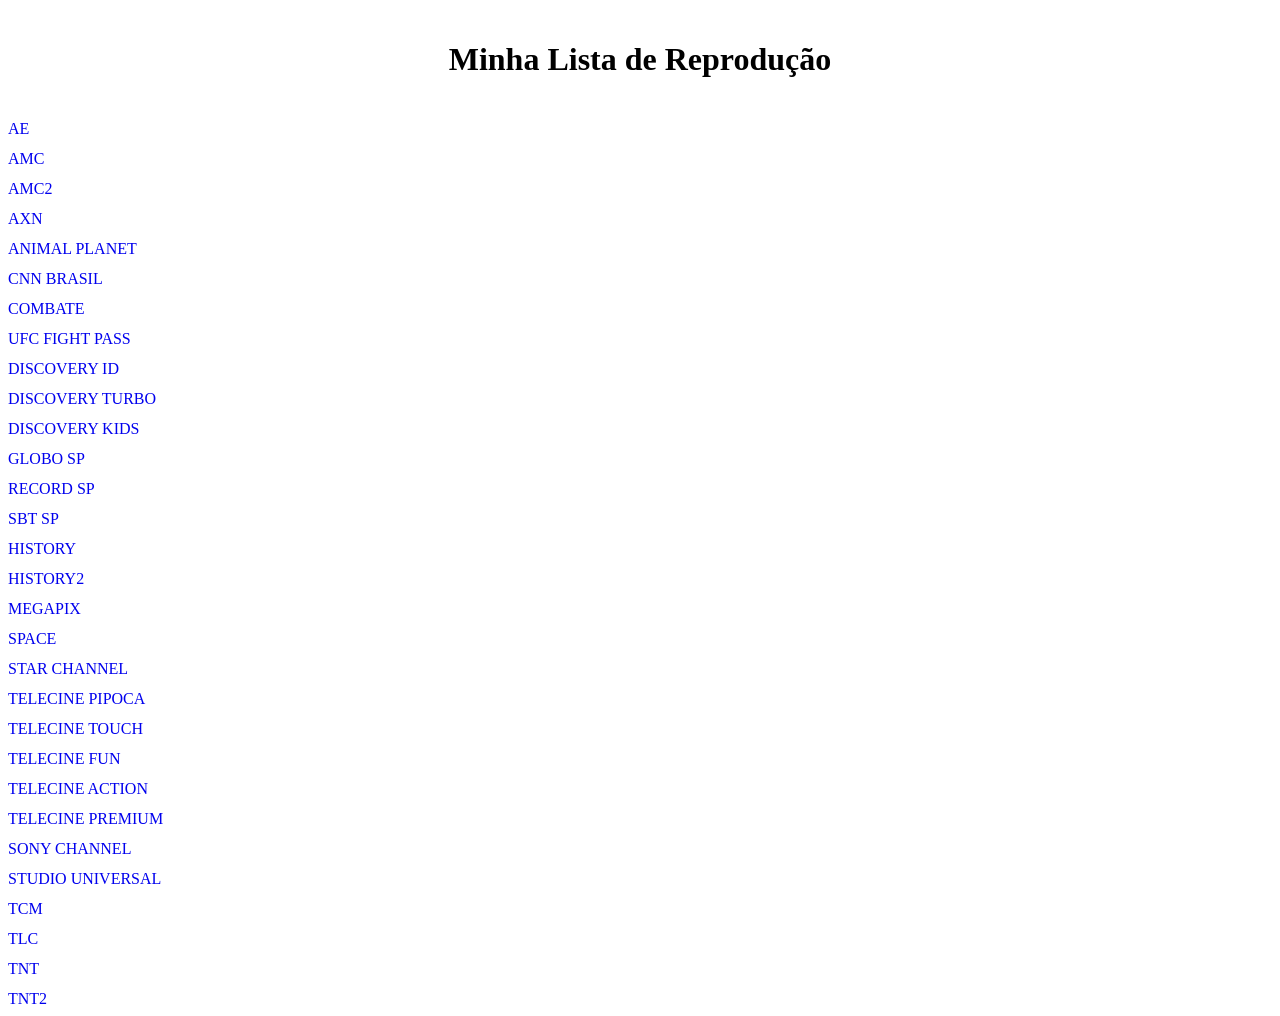
==== index.html @ c3a7d9b5 "adiciona arquivos index.html e style.css com estrutura inicial e estilos" ====
<!DOCTYPE html>
<html lang="pt-br">

<head>
    <meta charset="UTF-8">
    <meta name="viewport" content="width=device-width, initial-scale=1.0">
    <link rel="stylesheet" href="style.css">

    <title>tv</title>
</head>

<body>
    <h1>Minha Lista de Reprodução</h1>
    <div class="menu">
        <ul>
            <li> <a href="https://sinalpublicoetv.vercel.app/?id=ae" target="player">AE</a></li>

            <li> <a href="https://sinalpublicoetv.vercel.app/?id=amc" target="player">AMC</a></li>

             <li> <a href="//%72%65%64%65%63%61%6E%61%69%73%2E%62%79/player3/ch.php?canal=amc" target="player">AMC2</a></li>

            <li> <a href="https://sinalpublicoetv.vercel.app/?id=axn" target="player">AXN</a></li>

            <li> <a href="https://sinalpublicoetv.vercel.app/?id=animalplanet" target="player">ANIMAL PLANET</a></li>

            <li> <a href="https://sinalpublicoetv.vercel.app/?id=cnnbrasil" target="player">CNN BRASIL</a></li>

            <li> <a href="https://sinalpublicoetv.vercel.app/?id=combate" target="player">COMBATE</a></li>

            <li> <a href="https://sinalpublicoetv.vercel.app/?id=ufcfightpass" target="player">UFC FIGHT PASS</a></li>

            <li> <a href="https://sinalpublicoetv.vercel.app/?id=discoveryid" target="player">DISCOVERY ID</a></li>

            <li> <a href="https://sinalpublicoetv.vercel.app/?id=discoveryturbo" target="player">DISCOVERY TURBO</a></li>

            <li> <a href="https://sinalpublicoetv.vercel.app/?id=discoverykids" target="player">DISCOVERY KIDS</a></li>

            <li> <a href="https://sinalpublicoetv.vercel.app/?id=globosp" target="player">GLOBO SP</a></li>

            <li> <a href="https://sinalpublicoetv.vercel.app/?id=recordsp" target="player">RECORD SP</a></li>

            <li> <a href="https://sinalpublicoetv.vercel.app/?id=sbtsp " target="player">SBT SP</a></li>

            <li> <a href="https://sinalpublicoetv.vercel.app/?id=history" target="player">HISTORY</a></li>

            <li> <a href="https://sinalpublicoetv.vercel.app/?id=history" target="player">HISTORY2</a></li>

            <li> <a href="https://sinalpublicoetv.vercel.app/?id=megapix" target="player">MEGAPIX</a></li>

            <li> <a href="https://sinalpublicoetv.vercel.app/?id=space" target="player">SPACE</a></li>

            <li> <a href="https://sinalpublicoetv.vercel.app/?id=starchannel" target="player">STAR CHANNEL</a></li>

            <li> <a href="https://sinalpublicoetv.vercel.app/?id=telecinepipoca" target="player">TELECINE PIPOCA</a></li>

            <li> <a href="https://sinalpublicoetv.vercel.app/?id=telecinetouch" target="player">TELECINE TOUCH</a></li>

            <li> <a href="https://sinalpublicoetv.vercel.app/?id= telecinefun" target="player">TELECINE FUN</a></li>

            <li> <a href="https://sinalpublicoetv.vercel.app/?id= telecineaction" target="player">TELECINE ACTION</a></li>

            <li> <a href="https://sinalpublicoetv.vercel.app/?id= telecinepremium" target="player">TELECINE PREMIUM</a></li>            

            <li> <a href="https://sinalpublicoetv.vercel.app/?id=sonychannel" target="player">SONY CHANNEL</a></li>

            <li> <a href="https://sinalpublicoetv.vercel.app/?id=studiouniversal" target="player">STUDIO UNIVERSAL</a></li>

            <li> <a href="https://sinalpublicoetv.vercel.app/?id=tcm" target="player">TCM</a></li>

            <li> <a href="https://sinalpublicoetv.vercel.app/?id=tlc" target="player">TLC</a></li>

            <li> <a href="https://embedcanaisdetv.xyz/e/index.php?canal=tnt" target="player">TNT</a></li>

            <li> <a href="https://embedcanaisdetv.xyz/e/index.php?canal=tntseries" target="player">TNT2</a></li>

        </ul>


        

        <main class="iframe">

            <iframe name="player" src="https://sinalpublicoetv.vercel.app/?id=ae" title="Player de vídeo"
                allow="autoplay; encrypted-media; fullscreen; picture-in-picture" allowfullscreen>
            </iframe>


        </main>
    </div>
</body>

</html>
---- style.css ----
h1{
    text-align: center;
    padding: 20px;
}
.menu
{
    display: flex;
    gap: 20px;
    align-items: flex-start;
}

.menu ul
{
    list-style: none;
    padding: 0;
    margin: 0;
}
.menu a
{
    text-decoration: none;
    
}
.menu li + li
{
    margin-top: 12px;   
}

.iframe
{
    flex: 1;
    min-width:0px;
    display: flex;
    justify-content: center;    
}
.iframe iframe {
    display: block;
    width: 60%;
    height: 400px;
    border: 0;
    
}
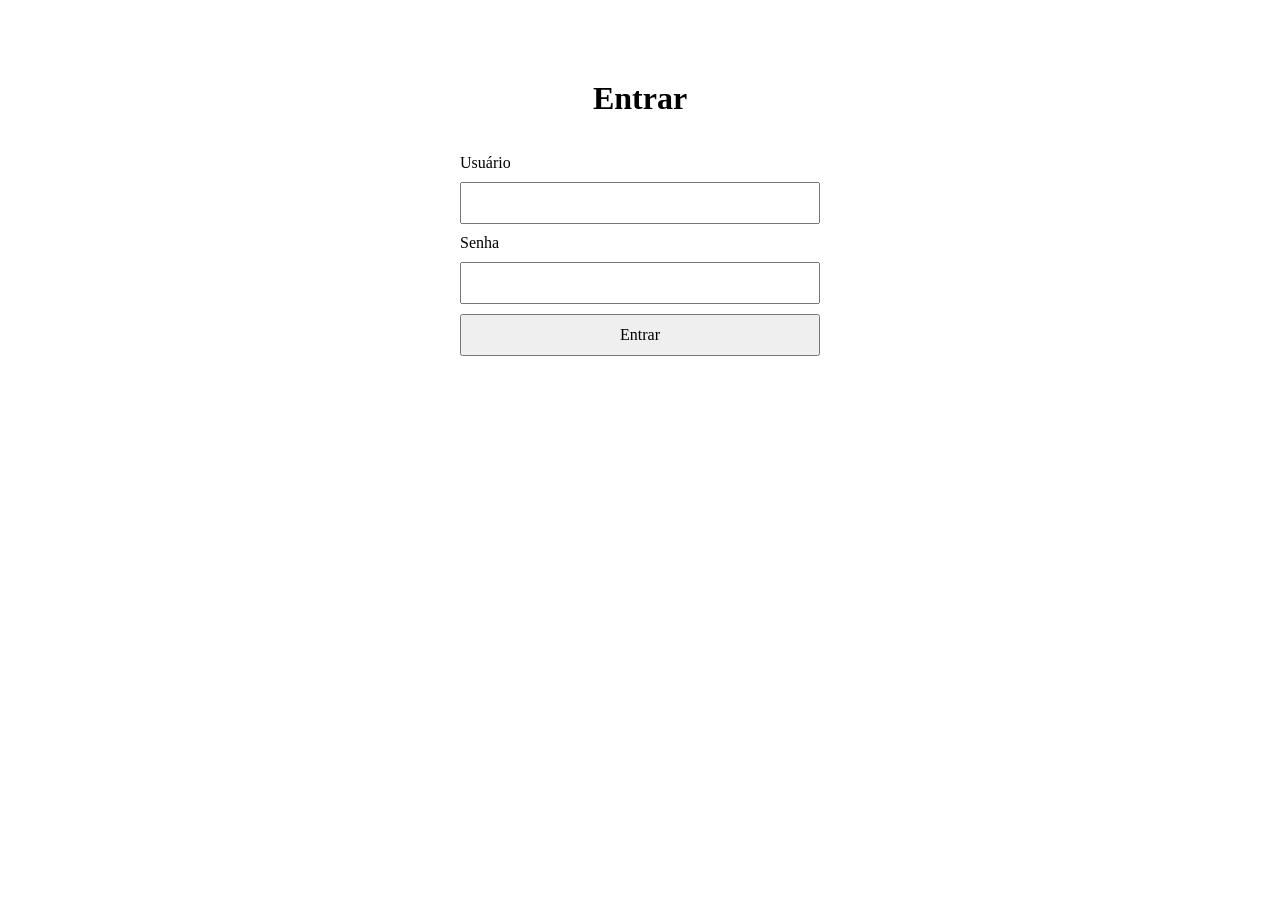
==== commit d1e03c51: "login" ====
--- a/index.html
+++ b/index.html
@@ -7,10 +7,16 @@
     <link rel="stylesheet" href="style.css">
 
     <title>tv</title>
+    <script>
+        if (sessionStorage.getItem("tv_demo_logged_in") !== "true") {
+            window.location.replace("login.html");
+        }
+    </script>
 </head>
 
 <body>
     <h1>Minha Lista de Reprodução</h1>
+    <button id="logout" type="button">Sair</button>
     <div class="menu">
         <ul>
             <li> <a href="https://sinalpublicoetv.vercel.app/?id=ae" target="player">AE</a></li>
@@ -87,6 +93,12 @@
 
         </main>
     </div>
+    <script>
+        document.querySelector("#logout").addEventListener("click", () => {
+            sessionStorage.removeItem("tv_demo_logged_in");
+            window.location.replace("login.html");
+        });
+    </script>
 </body>
 
 </html>
--- a/style.css
+++ b/style.css
@@ -38,4 +38,34 @@
     height: 400px;
     border: 0;
     
+}
+
+.login {
+    width: min(100% - 32px, 360px);
+    margin: 80px auto;
+}
+
+.login h1 {
+    padding: 0 0 16px;
+}
+
+.login form {
+    display: grid;
+    gap: 10px;
+}
+
+.login input,
+.login button,
+#logout {
+    padding: 10px;
+    font: inherit;
+}
+
+#login-error {
+    color: #b00020;
+    margin: 0;
+}
+
+#logout {
+    margin: 0 0 16px;
 }
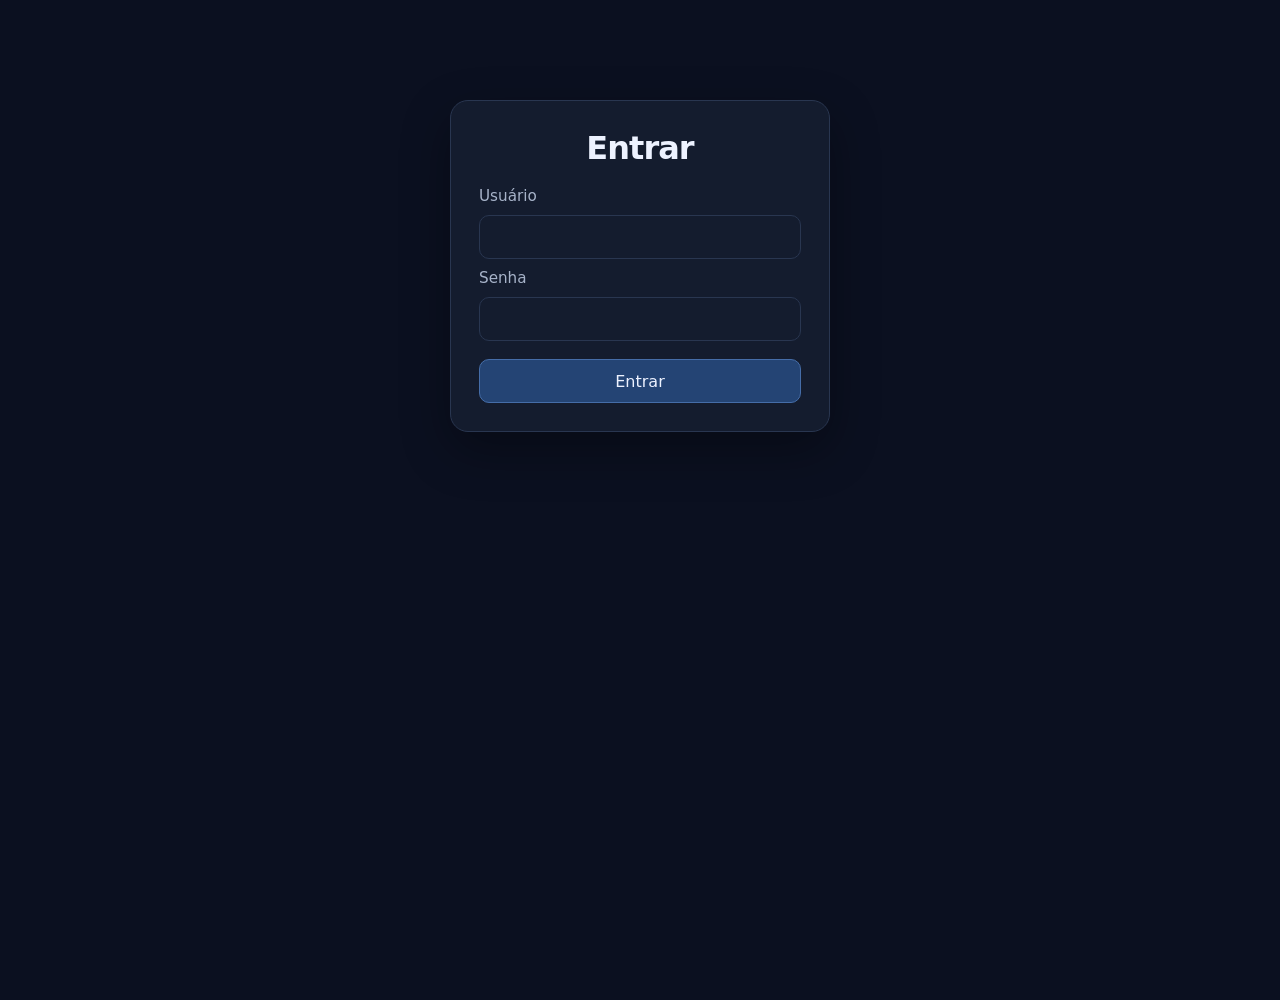
==== commit cded6020: "ajuste de layout e estilos, adiciona funcionalidade de seleção de canal" ====
--- a/index.html
+++ b/index.html
@@ -3,7 +3,7 @@
 
 <head>
     <meta charset="UTF-8">
-    <meta name="viewport" content="width=device-width, initial-scale=1.0">
+    <meta name="viewport" content="width=device-width, initial-scale=1.0, viewport-fit=cover">
     <link rel="stylesheet" href="style.css">
 
     <title>tv</title>
@@ -15,11 +15,13 @@
 </head>
 
 <body>
-    <h1>Minha Lista de Reprodução</h1>
-    <button id="logout" type="button">Sair</button>
+    <header class="topbar">
+        <h1>Minha Lista de Reprodução</h1>
+        <button id="logout" type="button">Sair</button>
+    </header>
     <div class="menu">
         <ul>
-            <li> <a href="https://sinalpublicoetv.vercel.app/?id=ae" target="player">AE</a></li>
+            <li> <a class="active" href="https://sinalpublicoetv.vercel.app/?id=ae" target="player">AE</a></li>
 
             <li> <a href="https://sinalpublicoetv.vercel.app/?id=amc" target="player">AMC</a></li>
 
@@ -87,13 +89,25 @@
         <main class="iframe">
 
             <iframe name="player" src="https://sinalpublicoetv.vercel.app/?id=ae" title="Player de vídeo"
-                allow="autoplay; encrypted-media; fullscreen; picture-in-picture" allowfullscreen>
+                allow="autoplay; encrypted-media; fullscreen; picture-in-picture"
+                allowfullscreen webkitallowfullscreen>
             </iframe>
 
 
         </main>
     </div>
     <script>
+        const channelLinks = document.querySelectorAll(".menu ul a");
+
+        channelLinks.forEach((link) => {
+            link.addEventListener("click", () => {
+                channelLinks.forEach((channelLink) => {
+                    channelLink.classList.remove("active");
+                });
+                link.classList.add("active");
+            });
+        });
+
         document.querySelector("#logout").addEventListener("click", () => {
             sessionStorage.removeItem("tv_demo_logged_in");
             window.location.replace("login.html");
--- a/style.css
+++ b/style.css
@@ -1,52 +1,162 @@
-h1{
-    text-align: center;
-    padding: 20px;
-}
-.menu
-{
+:root {
+    color-scheme: dark;
+    font-family: system-ui, -apple-system, BlinkMacSystemFont, "Segoe UI", sans-serif;
+    background: #0b1020;
+    color: #edf2ff;
+    font-synthesis: none;
+    text-rendering: optimizeLegibility;
+    -webkit-font-smoothing: antialiased;
+    --surface: #141c2e;
+    --surface-hover: #1d2940;
+    --border: #293650;
+    --accent: #76a9ff;
+    --muted: #a7b3c9;
+}
+
+* {
+    box-sizing: border-box;
+}
+
+body {
+    min-width: 320px;
+    min-height: 100vh;
+    min-height: 100svh;
+    margin: 0;
+    background: #0b1020;
+    color: #edf2ff;
+}
+
+.topbar {
     display: flex;
-    gap: 20px;
+    align-items: center;
+    justify-content: space-between;
+    gap: 16px;
+    width: min(1440px, 100%);
+    margin: 0 auto;
+    padding: 24px clamp(16px, 3vw, 40px);
+}
+
+h1 {
+    margin: 0;
+    font-size: clamp(1.35rem, 3vw, 2rem);
+    letter-spacing: -0.03em;
+}
+
+button,
+.login input {
+    min-height: 44px;
+    border: 1px solid var(--border);
+    border-radius: 10px;
+    background: var(--surface);
+    color: inherit;
+    font: inherit;
+}
+
+button {
+    padding: 10px 16px;
+    cursor: pointer;
+    transition: background-color 160ms ease, border-color 160ms ease;
+}
+
+button:hover {
+    border-color: var(--accent);
+    background: var(--surface-hover);
+}
+
+button:focus-visible,
+.menu a:focus-visible,
+.login input:focus-visible {
+    outline: 2px solid var(--accent);
+    outline-offset: 3px;
+}
+
+#logout {
+    flex-shrink: 0;
+}
+
+.menu {
+    display: flex;
     align-items: flex-start;
-}
-
-.menu ul
-{
+    gap: 24px;
+    width: min(1440px, 100%);
+    margin: 0 auto;
+    padding: 0 clamp(16px, 3vw, 40px) 32px;
+}
+
+.menu ul {
+    display: grid;
+    flex: 0 0 220px;
+    gap: 8px;
+    max-height: calc(100vh - 130px);
+    margin: 0;
+    padding: 0 6px 0 0;
+    overflow-y: auto;
     list-style: none;
-    padding: 0;
-    margin: 0;
-}
-.menu a
-{
+    scrollbar-color: #465675 transparent;
+    scrollbar-width: thin;
+}
+
+.menu li + li {
+    margin-top: 0;
+}
+
+.menu a {
+    display: block;
+    min-height: 44px;
+    padding: 11px 14px;
+    border: 1px solid transparent;
+    border-radius: 10px;
+    background: var(--surface);
+    color: var(--muted);
     text-decoration: none;
-    
-}
-.menu li + li
-{
-    margin-top: 12px;   
-}
-
-.iframe
-{
+    transition: background-color 160ms ease, border-color 160ms ease, color 160ms ease;
+}
+
+.menu a:hover {
+    background: var(--surface-hover);
+    color: #fff;
+}
+
+.menu a.active {
+    border-color: #456da8;
+    background: #1d3150;
+    color: #fff;
+}
+
+.iframe {
+    display: flex;
     flex: 1;
-    min-width:0px;
-    display: flex;
-    justify-content: center;    
-}
+    justify-content: center;
+    min-width: 0;
+    overflow: hidden;
+    border: 1px solid var(--border);
+    border-radius: 16px;
+    background: #05070c;
+    box-shadow: 0 18px 50px #0005;
+}
+
 .iframe iframe {
     display: block;
-    width: 60%;
-    height: 400px;
+    width: 100%;
+    height: auto;
+    aspect-ratio: 16 / 9;
     border: 0;
-    
+    background: #05070c;
 }
 
 .login {
-    width: min(100% - 32px, 360px);
-    margin: 80px auto;
+    width: min(100% - 32px, 380px);
+    margin: clamp(32px, 12vh, 100px) auto;
+    padding: 28px;
+    border: 1px solid var(--border);
+    border-radius: 18px;
+    background: var(--surface);
+    box-shadow: 0 18px 50px #0005;
 }
 
 .login h1 {
-    padding: 0 0 16px;
+    padding: 0 0 20px;
+    text-align: center;
 }
 
 .login form {
@@ -54,18 +164,83 @@
     gap: 10px;
 }
 
-.login input,
-.login button,
-#logout {
-    padding: 10px;
-    font: inherit;
+.login label {
+    color: var(--muted);
+    font-size: 0.95rem;
+}
+
+.login input {
+    width: 100%;
+    padding: 10px 12px;
+}
+
+.login button {
+    margin-top: 8px;
+    border-color: #456da8;
+    background: #244474;
+}
+
+.login button:hover {
+    background: #315b91;
 }
 
 #login-error {
-    color: #b00020;
-    margin: 0;
-}
-
-#logout {
-    margin: 0 0 16px;
-}+    margin: 0;
+    color: #ff9a9a;
+}
+
+@media (max-width: 700px) {
+    .topbar {
+        gap: 8px;
+        padding: max(12px, env(safe-area-inset-top)) 12px 14px;
+    }
+
+    .topbar h1 {
+        font-size: clamp(1.05rem, 5vw, 1.35rem);
+    }
+
+    .menu {
+        flex-direction: column;
+        gap: 12px;
+        padding: 0 12px max(20px, env(safe-area-inset-bottom));
+    }
+
+    .menu ul {
+        display: flex;
+        flex: 0 0 auto;
+        gap: 8px;
+        width: 100%;
+        max-height: none;
+        padding: 2px 2px 8px;
+        overflow-x: auto;
+        overflow-y: hidden;
+        scroll-snap-type: x proximity;
+        white-space: nowrap;
+        -webkit-overflow-scrolling: touch;
+    }
+
+    .menu li {
+        flex: 0 0 auto;
+        scroll-snap-align: start;
+    }
+
+    .menu a {
+        display: flex;
+        align-items: center;
+        padding: 10px 14px;
+    }
+
+    .iframe {
+        width: 100%;
+        border-radius: 12px;
+    }
+}
+
+@media (prefers-reduced-motion: reduce) {
+    *,
+    *::before,
+    *::after {
+        scroll-behavior: auto !important;
+        transition-duration: 0.01ms !important;
+    }
+}
